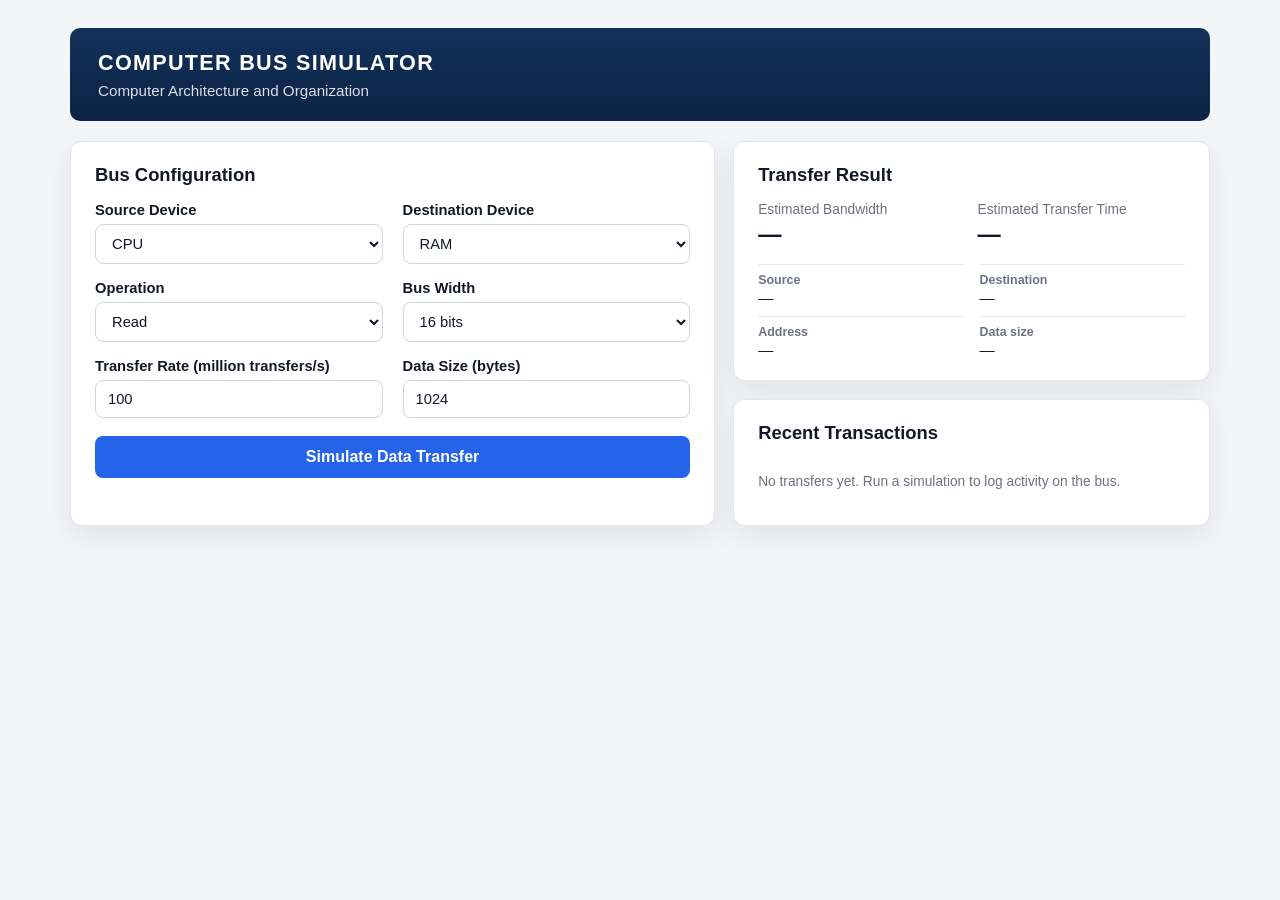
==== index.html @ 8df4a588 "Initial commit" ====
<!DOCTYPE html>
<html lang="en">
<head>
  <meta charset="UTF-8">
  <meta name="viewport" content="width=device-width, initial-scale=1.0">
  <title>Computer Bus Simulator</title>
  <link rel="stylesheet" href="css/styles.css">
</head>
<body>
  <div class="app">
    <header class="hero">
      <div>
        <h1>COMPUTER BUS SIMULATOR</h1>
        <p>Computer Architecture and Organization</p>
      </div>
    </header>

    <main class="layout">
      <section class="card">
        <h2>Bus Configuration</h2>
        <form id="configForm" novalidate>
          <div class="grid-2">
            <label>
              Source Device
              <select id="source" required>
                <option value="CPU">CPU</option>
                <option value="RAM">RAM</option>
                <option value="Storage">Storage</option>
                <option value="I/O">I/O Device</option>
              </select>
            </label>
            <label>
              Destination Device
              <select id="destination" required>
                <option value="CPU">CPU</option>
                <option value="RAM" selected>RAM</option>
                <option value="Storage">Storage</option>
                <option value="I/O">I/O Device</option>
              </select>
            </label>
            <label>
              Operation
              <select id="operation" required>
                <option value="Read">Read</option>
                <option value="Write">Write</option>
              </select>
            </label>
            <label>
              Bus Width
              <select id="busWidth" required>
                <option value="8">8 bits</option>
                <option value="16" selected>16 bits</option>
                <option value="32">32 bits</option>
                <option value="64">64 bits</option>
              </select>
            </label>
            <label>
              Transfer Rate (million transfers/s)
              <input id="transferRate" type="number" min="0.01" step="0.01" value="100" required>
            </label>
            <label>
              Data Size (bytes)
              <input id="dataSize" type="number" min="1" step="1" value="1024" required>
            </label>
          </div>

          <p id="formError" class="error" hidden></p>

          <button type="submit" class="primary" id="simulateBtn">
            Simulate Data Transfer
          </button>
        </form>
      </section>

      <aside class="stack">
        <section class="card">
          <h2>Transfer Result</h2>
          <div class="metrics">
            <div>
              <span class="muted">Estimated Bandwidth</span>
              <strong id="bandwidthValue">—</strong>
            </div>
            <div>
              <span class="muted">Estimated Transfer Time</span>
              <strong id="timeValue">—</strong>
            </div>
          </div>
          <dl class="result-grid" id="resultDetails">
            <div><dt>Source</dt><dd id="resSource">—</dd></div>
            <div><dt>Destination</dt><dd id="resDest">—</dd></div>
            <div><dt>Address</dt><dd id="resAddress">—</dd></div>
            <div><dt>Data size</dt><dd id="resSize">—</dd></div>
          </dl>
        </section>

        <section class="card">
          <h2>Recent Transactions</h2>
          <div id="history" class="history">
            <p class="muted">No transfers yet. Run a simulation to log activity on the bus.</p>
          </div>
        </section>
      </aside>
    </main>
  </div>

  <script src="js/simulator.js"></script>
  <script src="js/app.js"></script>
</body>
</html>
---- css/styles.css ----
:root {
  --navy: #12315b;
  --navy-deep: #0c2344;
  --blue: #2563eb;
  --blue-hover: #1d4ed8;
  --line: #e5e7eb;
  --muted: #6b7280;
  --text: #111827;
  --bg: #f3f5f8;
  --card: #ffffff;
  --err: #b91c1c;
  --shadow: 0 10px 30px rgba(15, 23, 42, 0.08);
}

* {
  box-sizing: border-box;
}

body {
  margin: 0;
  font-family: "Segoe UI", Tahoma, Geneva, Verdana, sans-serif;
  color: var(--text);
  background: var(--bg);
}

.app {
  max-width: 1180px;
  margin: 0 auto;
  padding: 28px 20px 48px;
}

.hero {
  background: linear-gradient(180deg, var(--navy) 0%, var(--navy-deep) 100%);
  color: #fff;
  border-radius: 10px;
  padding: 22px 28px;
  margin-bottom: 20px;
}

.hero h1 {
  margin: 0;
  font-size: 1.35rem;
  letter-spacing: 0.06em;
}

.hero p {
  margin: 6px 0 0;
  opacity: 0.85;
  font-size: 0.95rem;
}

.layout {
  display: grid;
  grid-template-columns: 1.15fr 0.85fr;
  gap: 18px;
}

.stack {
  display: flex;
  flex-direction: column;
  gap: 18px;
}

.card {
  background: var(--card);
  border: 1px solid var(--line);
  border-radius: 12px;
  padding: 22px 24px;
  box-shadow: var(--shadow);
}

.card h2 {
  margin: 0 0 16px;
  font-size: 1.15rem;
}

.grid-2 {
  display: grid;
  grid-template-columns: 1fr 1fr;
  gap: 16px 20px;
}

label {
  display: flex;
  flex-direction: column;
  gap: 6px;
  font-size: 0.92rem;
  font-weight: 600;
}

input,
select {
  font: inherit;
  font-weight: 400;
  padding: 10px 12px;
  border: 1px solid #d1d5db;
  border-radius: 8px;
  background: #fff;
  color: var(--text);
}

input:focus,
select:focus {
  outline: 2px solid #93c5fd;
  border-color: var(--blue);
}

.primary {
  margin-top: 18px;
  width: 100%;
  border: 0;
  background: var(--blue);
  color: #fff;
  font: inherit;
  font-weight: 600;
  padding: 12px 16px;
  border-radius: 8px;
  cursor: pointer;
}

.primary:hover {
  background: var(--blue-hover);
}

.error {
  margin: 14px 0 0;
  color: var(--err);
  background: #fef2f2;
  border: 1px solid #fecaca;
  border-radius: 8px;
  padding: 10px 12px;
  font-size: 0.9rem;
}

.metrics {
  display: grid;
  grid-template-columns: 1fr 1fr;
  gap: 12px;
  margin-bottom: 16px;
}

.metrics div {
  display: flex;
  flex-direction: column;
  gap: 4px;
}

.metrics strong {
  font-size: 1.45rem;
}

.muted {
  color: var(--muted);
  font-size: 0.86rem;
  font-weight: 500;
}

.result-grid {
  display: grid;
  grid-template-columns: 1fr 1fr;
  gap: 10px 16px;
  margin: 0;
}

.result-grid div {
  border-top: 1px solid var(--line);
  padding-top: 8px;
}

dt {
  font-size: 0.78rem;
  color: var(--muted);
  font-weight: 600;
}

dd {
  margin: 2px 0 0;
  font-size: 0.95rem;
}

.history {
  display: flex;
  flex-direction: column;
  gap: 10px;
  max-height: 280px;
  overflow: auto;
}

.tx {
  border: 1px solid var(--line);
  border-radius: 8px;
  padding: 10px 12px;
  background: #fafbfc;
}

.tx strong {
  display: block;
  margin-bottom: 4px;
}

.tx p {
  margin: 0;
  font-size: 0.85rem;
  color: #374151;
}

@media (max-width: 900px) {
  .layout,
  .grid-2,
  .metrics,
  .result-grid {
    grid-template-columns: 1fr;
  }
}
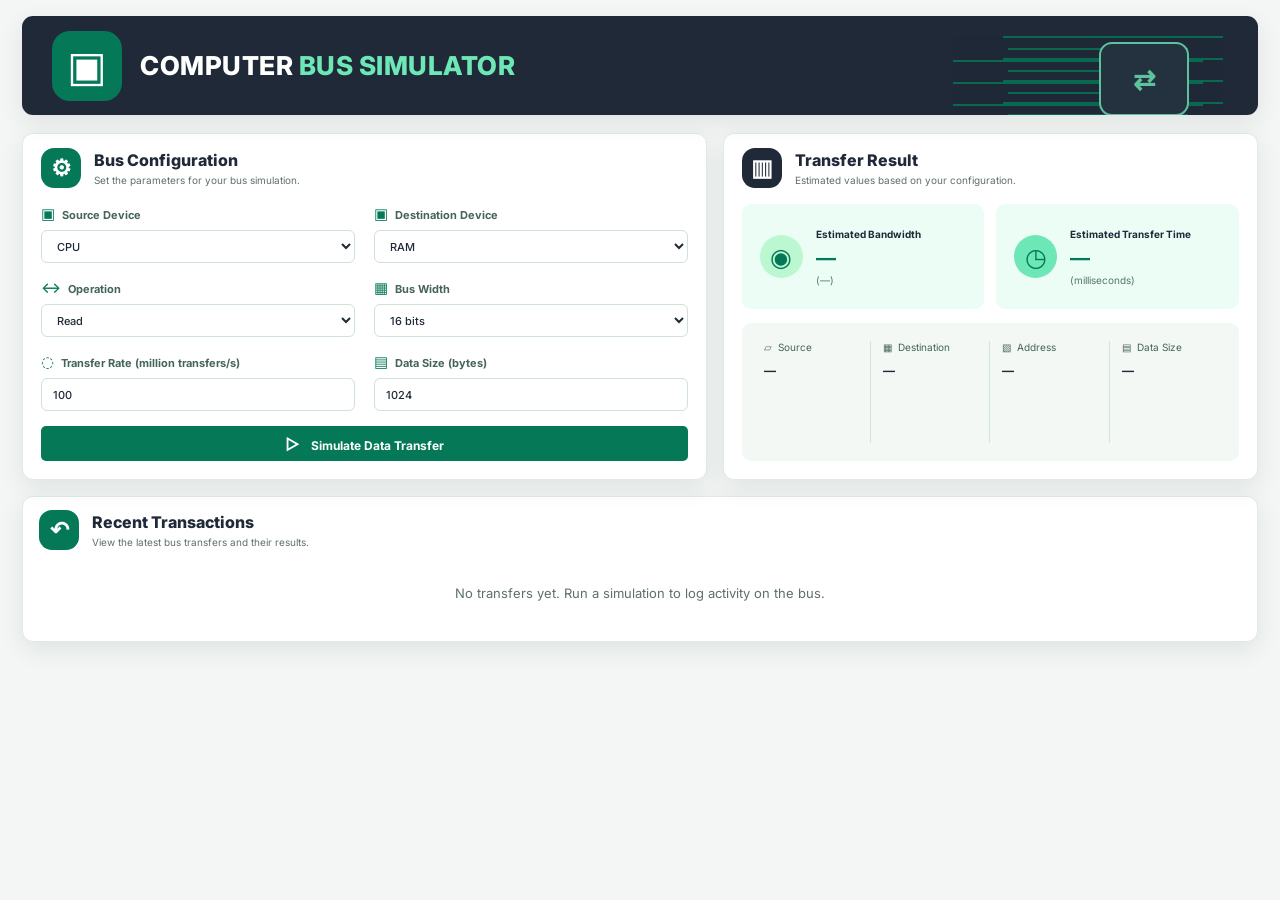
==== commit 883bc1ad: "Repairs" ====
--- a/index.html
+++ b/index.html
@@ -4,105 +4,82 @@
   <meta charset="UTF-8">
   <meta name="viewport" content="width=device-width, initial-scale=1.0">
   <title>Computer Bus Simulator</title>
+  <link rel="preconnect" href="https://fonts.googleapis.com">
+  <link rel="preconnect" href="https://fonts.gstatic.com" crossorigin>
+  <link href="https://fonts.googleapis.com/css2?family=Inter:wght@400;500;600;700;800&display=swap" rel="stylesheet">
   <link rel="stylesheet" href="css/styles.css">
 </head>
 <body>
   <div class="app">
     <header class="hero">
-      <div>
-        <h1>COMPUTER BUS SIMULATOR</h1>
-        <p>Computer Architecture and Organization</p>
+      <div class="hero-icon">▣</div>
+      <div class="hero-copy">
+        <h1>COMPUTER <span>BUS SIMULATOR</span></h1>
       </div>
+      <div class="circuit-art" aria-hidden="true"><i></i><i></i><i></i><b>⇄</b></div>
     </header>
 
-    <main class="layout">
-      <section class="card">
-        <h2>Bus Configuration</h2>
+    <main class="top-grid">
+      <section class="card configuration-card">
+        <div class="section-heading">
+          <span class="section-icon">⚙</span>
+          <div><h2>Bus Configuration</h2><p>Set the parameters for your bus simulation.</p></div>
+        </div>
         <form id="configForm" novalidate>
-          <div class="grid-2">
-            <label>
-              Source Device
+          <div class="form-grid">
+            <label><span>▣ <strong>Source Device</strong></span>
               <select id="source" required>
-                <option value="CPU">CPU</option>
-                <option value="RAM">RAM</option>
-                <option value="Storage">Storage</option>
-                <option value="I/O">I/O Device</option>
+                <option value="CPU">CPU</option><option value="RAM">RAM</option><option value="Storage">Storage</option><option value="I/O">I/O Device</option>
               </select>
             </label>
-            <label>
-              Destination Device
+            <label><span>▣ <strong>Destination Device</strong></span>
               <select id="destination" required>
-                <option value="CPU">CPU</option>
-                <option value="RAM" selected>RAM</option>
-                <option value="Storage">Storage</option>
-                <option value="I/O">I/O Device</option>
+                <option value="CPU">CPU</option><option value="RAM" selected>RAM</option><option value="Storage">Storage</option><option value="I/O">I/O Device</option>
               </select>
             </label>
-            <label>
-              Operation
-              <select id="operation" required>
-                <option value="Read">Read</option>
-                <option value="Write">Write</option>
-              </select>
+            <label><span>↔ <strong>Operation</strong></span>
+              <select id="operation" required><option value="Read">Read</option><option value="Write">Write</option></select>
             </label>
-            <label>
-              Bus Width
-              <select id="busWidth" required>
-                <option value="8">8 bits</option>
-                <option value="16" selected>16 bits</option>
-                <option value="32">32 bits</option>
-                <option value="64">64 bits</option>
-              </select>
+            <label><span>▦ <strong>Bus Width</strong></span>
+              <select id="busWidth" required><option value="8">8 bits</option><option value="16" selected>16 bits</option><option value="32">32 bits</option><option value="64">64 bits</option></select>
             </label>
-            <label>
-              Transfer Rate (million transfers/s)
+            <label><span>◌ <strong>Transfer Rate (million transfers/s)</strong></span>
               <input id="transferRate" type="number" min="0.01" step="0.01" value="100" required>
             </label>
-            <label>
-              Data Size (bytes)
+            <label><span>▤ <strong>Data Size (bytes)</strong></span>
               <input id="dataSize" type="number" min="1" step="1" value="1024" required>
             </label>
           </div>
-
           <p id="formError" class="error" hidden></p>
-
-          <button type="submit" class="primary" id="simulateBtn">
-            Simulate Data Transfer
-          </button>
+          <button type="submit" class="primary" id="simulateBtn"><span>▷</span> Simulate Data Transfer</button>
         </form>
       </section>
 
-      <aside class="stack">
-        <section class="card">
-          <h2>Transfer Result</h2>
-          <div class="metrics">
-            <div>
-              <span class="muted">Estimated Bandwidth</span>
-              <strong id="bandwidthValue">—</strong>
-            </div>
-            <div>
-              <span class="muted">Estimated Transfer Time</span>
-              <strong id="timeValue">—</strong>
-            </div>
-          </div>
-          <dl class="result-grid" id="resultDetails">
-            <div><dt>Source</dt><dd id="resSource">—</dd></div>
-            <div><dt>Destination</dt><dd id="resDest">—</dd></div>
-            <div><dt>Address</dt><dd id="resAddress">—</dd></div>
-            <div><dt>Data size</dt><dd id="resSize">—</dd></div>
-          </dl>
-        </section>
+      <section class="card result-card">
+        <div class="section-heading">
+          <span class="section-icon result-icon">▥</span>
+          <div><h2>Transfer Result</h2><p>Estimated values based on your configuration.</p></div>
+        </div>
+        <div class="metrics">
+          <article class="metric bandwidth"><span class="metric-icon">◉</span><div><h3>Estimated Bandwidth</h3><strong id="bandwidthValue">—</strong><small id="bandwidthSub">(—)</small></div></article>
+          <article class="metric time"><span class="metric-icon">◷</span><div><h3>Estimated Transfer Time</h3><strong id="timeValue">—</strong><small>(milliseconds)</small></div></article>
+        </div>
+        <dl class="result-grid">
+          <div><dt>▱ &nbsp;Source</dt><dd id="resSource">—</dd></div>
+          <div><dt>▦ &nbsp;Destination</dt><dd id="resDest">—</dd></div>
+          <div><dt>▧ &nbsp;Address</dt><dd id="resAddress">—</dd></div>
+          <div><dt>▤ &nbsp;Data Size</dt><dd id="resSize">—</dd></div>
+        </dl>
+      </section>
+    </main>
 
-        <section class="card">
-          <h2>Recent Transactions</h2>
-          <div id="history" class="history">
-            <p class="muted">No transfers yet. Run a simulation to log activity on the bus.</p>
-          </div>
-        </section>
-      </aside>
-    </main>
+    <section class="card transactions-card">
+      <div class="transactions-heading">
+        <div class="section-heading"><span class="section-icon">↶</span><div><h2>Recent Transactions</h2><p>View the latest bus transfers and their results.</p></div></div>
+      </div>
+      <div id="history" class="history"><p class="empty">No transfers yet. Run a simulation to log activity on the bus.</p></div>
+    </section>
   </div>
-
   <script src="js/simulator.js"></script>
   <script src="js/app.js"></script>
 </body>
--- a/css/styles.css
+++ b/css/styles.css
@@ -1,214 +1,45 @@
 :root {
-  --navy: #12315b;
-  --navy-deep: #0c2344;
-  --blue: #2563eb;
-  --blue-hover: #1d4ed8;
-  --line: #e5e7eb;
-  --muted: #6b7280;
-  --text: #111827;
-  --bg: #f3f5f8;
+  --graphite: #1f2937;
+  --emerald: #047857;
+  --mint: #6ee7b7;
+  --text: #1f2937;
+  --muted: #5f706b;
+  --line: #d6e5df;
+  --bg: #f3f6f4;
   --card: #ffffff;
-  --err: #b91c1c;
-  --shadow: 0 10px 30px rgba(15, 23, 42, 0.08);
+  --shadow: 0 8px 25px rgba(31, 41, 55, .09);
 }
-
-* {
-  box-sizing: border-box;
-}
-
-body {
-  margin: 0;
-  font-family: "Segoe UI", Tahoma, Geneva, Verdana, sans-serif;
-  color: var(--text);
-  background: var(--bg);
-}
-
-.app {
-  max-width: 1180px;
-  margin: 0 auto;
-  padding: 28px 20px 48px;
-}
-
-.hero {
-  background: linear-gradient(180deg, var(--navy) 0%, var(--navy-deep) 100%);
-  color: #fff;
-  border-radius: 10px;
-  padding: 22px 28px;
-  margin-bottom: 20px;
-}
-
-.hero h1 {
-  margin: 0;
-  font-size: 1.35rem;
-  letter-spacing: 0.06em;
-}
-
-.hero p {
-  margin: 6px 0 0;
-  opacity: 0.85;
-  font-size: 0.95rem;
-}
-
-.layout {
-  display: grid;
-  grid-template-columns: 1.15fr 0.85fr;
-  gap: 18px;
-}
-
-.stack {
-  display: flex;
-  flex-direction: column;
-  gap: 18px;
-}
-
-.card {
-  background: var(--card);
-  border: 1px solid var(--line);
-  border-radius: 12px;
-  padding: 22px 24px;
-  box-shadow: var(--shadow);
-}
-
-.card h2 {
-  margin: 0 0 16px;
-  font-size: 1.15rem;
-}
-
-.grid-2 {
-  display: grid;
-  grid-template-columns: 1fr 1fr;
-  gap: 16px 20px;
-}
-
-label {
-  display: flex;
-  flex-direction: column;
-  gap: 6px;
-  font-size: 0.92rem;
-  font-weight: 600;
-}
-
-input,
-select {
-  font: inherit;
-  font-weight: 400;
-  padding: 10px 12px;
-  border: 1px solid #d1d5db;
-  border-radius: 8px;
-  background: #fff;
-  color: var(--text);
-}
-
-input:focus,
-select:focus {
-  outline: 2px solid #93c5fd;
-  border-color: var(--blue);
-}
-
-.primary {
-  margin-top: 18px;
-  width: 100%;
-  border: 0;
-  background: var(--blue);
-  color: #fff;
-  font: inherit;
-  font-weight: 600;
-  padding: 12px 16px;
-  border-radius: 8px;
-  cursor: pointer;
-}
-
-.primary:hover {
-  background: var(--blue-hover);
-}
-
-.error {
-  margin: 14px 0 0;
-  color: var(--err);
-  background: #fef2f2;
-  border: 1px solid #fecaca;
-  border-radius: 8px;
-  padding: 10px 12px;
-  font-size: 0.9rem;
-}
-
-.metrics {
-  display: grid;
-  grid-template-columns: 1fr 1fr;
-  gap: 12px;
-  margin-bottom: 16px;
-}
-
-.metrics div {
-  display: flex;
-  flex-direction: column;
-  gap: 4px;
-}
-
-.metrics strong {
-  font-size: 1.45rem;
-}
-
-.muted {
-  color: var(--muted);
-  font-size: 0.86rem;
-  font-weight: 500;
-}
-
-.result-grid {
-  display: grid;
-  grid-template-columns: 1fr 1fr;
-  gap: 10px 16px;
-  margin: 0;
-}
-
-.result-grid div {
-  border-top: 1px solid var(--line);
-  padding-top: 8px;
-}
-
-dt {
-  font-size: 0.78rem;
-  color: var(--muted);
-  font-weight: 600;
-}
-
-dd {
-  margin: 2px 0 0;
-  font-size: 0.95rem;
-}
-
-.history {
-  display: flex;
-  flex-direction: column;
-  gap: 10px;
-  max-height: 280px;
-  overflow: auto;
-}
-
-.tx {
-  border: 1px solid var(--line);
-  border-radius: 8px;
-  padding: 10px 12px;
-  background: #fafbfc;
-}
-
-.tx strong {
-  display: block;
-  margin-bottom: 4px;
-}
-
-.tx p {
-  margin: 0;
-  font-size: 0.85rem;
-  color: #374151;
-}
-
-@media (max-width: 900px) {
-  .layout,
-  .grid-2,
-  .metrics,
-  .result-grid {
-    grid-template-columns: 1fr;
-  }
-}
+* { box-sizing: border-box; }
+body { margin: 0; font-family: Inter, "Segoe UI", sans-serif; color: var(--text); background: var(--bg); font-size: 13px; }
+.app { max-width: 1400px; margin: 0 auto; padding: 16px 22px 34px; }
+.hero { height: 99px; display: flex; align-items: center; position: relative; overflow: hidden; padding: 14px 30px; color: white; border-radius: 11px; background: var(--graphite); box-shadow: var(--shadow); }
+.hero-icon { display: grid; place-items: center; width: 70px; height: 70px; margin-right: 18px; border-radius: 18px; background: var(--emerald); font-size: 42px; line-height: 1; color: #fff; }
+.hero-copy { position: relative; z-index: 1; }
+.hero h1 { margin: 0; font-size: 26px; letter-spacing: .02em; font-weight: 800; }
+.hero h1 span { color: var(--mint); }
+.hero h2 { margin: 3px 0 0; font-size: 13px; font-weight: 700; }
+.hero p { margin: 6px 0 0; font-size: 10px; color: #d9f5e8; }
+.circuit-art { position: absolute; right: 35px; top: 6px; width: 300px; height: 90px; opacity: .8; }
+.circuit-art i { display: block; position: absolute; right: 0; width: 220px; height: 2px; background: var(--emerald); transform: rotate(0deg); box-shadow: 0 22px var(--emerald), 0 44px var(--emerald), 0 66px var(--emerald); }
+.circuit-art i:nth-child(1) { top: 14px; right: 0; }.circuit-art i:nth-child(2) { top: 26px; right: 35px; width: 180px; }.circuit-art i:nth-child(3) { top: 38px; right: 20px; width: 250px; }
+.circuit-art b { position: absolute; right: 34px; top: 20px; display: grid; place-items: center; width: 90px; height: 74px; border: 2px solid var(--mint); border-radius: 13px; font-size: 27px; color: var(--mint); background: #263442; }
+.top-grid { display: grid; grid-template-columns: 1.28fr 1fr; gap: 16px; margin-top: 18px; }
+.card { background: var(--card); border: 1px solid #e0ebe6; border-radius: 11px; box-shadow: var(--shadow); }
+.result-card { display: flex; flex-direction: column; }
+.configuration-card, .result-card { min-height: 335px; padding: 14px 18px 18px; }
+.section-heading { display: flex; align-items: center; gap: 13px; }
+.section-icon { flex: 0 0 auto; display: grid; place-items: center; width: 40px; height: 40px; border-radius: 13px; background: var(--emerald); color: #fff; font-size: 23px; font-weight: 700; }
+.section-heading h2 { margin: 0; font-size: 16px; font-weight: 800; }.section-heading p { margin: 4px 0 0; color: var(--muted); font-size: 10px; }
+.form-grid { display: grid; grid-template-columns: 1fr 1fr; column-gap: 19px; row-gap: 15px; margin-top: 16px; }
+label { min-width: 0; display: flex; flex-direction: column; gap: 7px; color: #45645a; font-size: 11px; font-weight: 500; }
+label span { display: block; white-space: nowrap; } label span:first-letter { color: var(--emerald); font-size: 15px; } label strong { margin-left: 4px; }
+select, input { width: 100%; height: 33px; padding: 7px 11px; border: 1px solid #cfe1d9; border-radius: 6px; color: var(--graphite); background: #fff; font: inherit; font-size: 11px; }
+select:focus, input:focus { outline: 2px solid #b7efd5; border-color: var(--emerald); }
+.primary { width: 100%; height: 35px; margin-top: 15px; border: 0; border-radius: 5px; color: #fff; background: var(--emerald); font: inherit; font-size: 12px; font-weight: 700; cursor: pointer; }.primary:hover { background: #065f46; }.primary span { margin-right: 8px; font-size: 16px; }
+.error { margin: 10px 0 0; padding: 8px; color: #b91c1c; border-left: 3px solid #ef4444; background: #fef2f2; font-size: 11px; }
+.result-icon { background: var(--graphite); }
+.metrics { display: grid; grid-template-columns: 1fr 1fr; gap: 12px; margin-top: 16px; }.metric { display: flex; align-items: center; gap: 13px; min-height: 105px; padding: 13px 18px; border-radius: 9px; }.bandwidth { background: #ecfdf5; }.time { background: #ecfdf5; }.metric-icon { display: grid; place-items: center; width: 43px; height: 43px; border-radius: 50%; color: var(--emerald); background: #bbf7d0; font-size: 25px; }.time .metric-icon { color: var(--emerald); background: var(--mint); }.metric h3 { margin: 0 0 6px; font-size: 10px; }.metric strong { display: block; color: var(--emerald); font-size: 20px; }.time strong { color: var(--emerald); }.metric small { display: block; margin-top: 4px; color: #55766a; font-size: 10px; }
+.result-grid { display: grid; flex: 1; grid-template-columns: repeat(4, 1fr); align-items: stretch; margin: 14px 0 0; padding: 18px 10px; border-radius: 9px; background: #f3f8f5; }.result-grid div { min-width: 0; padding: 0 12px; border-right: 1px solid #d2e5dc; }.result-grid div:last-child { border: 0; }.result-grid dt { color: #45645a; font-size: 10px; white-space: nowrap; }.result-grid dd { margin: 10px 0 0; font-size: 12px; font-weight: 700; }
+.transactions-card { margin-top: 16px; padding: 13px 16px 18px; }.transactions-heading { display: flex; justify-content: space-between; align-items: center; }.view-all { padding: 8px 13px; border: 1px solid #82b4ff; border-radius: 6px; color: #1665dd; background: #fff; font-size: 11px; font-weight: 700; }.history { margin-top: 13px; overflow-x: auto; }.history table { width: 100%; min-width: 850px; border-collapse: separate; border-spacing: 0; overflow: hidden; border: 1px solid #dce7f4; border-radius: 7px; }.history th { padding: 8px 12px; background: #edf4fc; color: #4e6787; text-align: left; font-size: 9px; white-space: nowrap; }.history td { padding: 7px 12px; border-top: 1px solid #e4edf7; color: #345070; font-size: 10px; white-space: nowrap; }.history tr:first-child td { border-top: 0; }.empty { margin: 0; padding: 22px; color: var(--muted); text-align: center; }.status { display: inline-block; padding: 4px 10px; border-radius: 12px; font-size: 9px; font-weight: 700; }.completed { color: #14945a; background: #d9f8e8; }.pending { color: #bf7600; background: #fff0c9; }.failed { color: #db3340; background: #ffe0e3; }
+@media (max-width: 900px) { .app { padding: 12px; }.circuit-art { opacity: .25; right: -20px; }.top-grid { grid-template-columns: 1fr; }.configuration-card, .result-card { min-height: auto; } }
+@media (max-width: 600px) { .hero { height: auto; min-height: 105px; padding: 16px; }.hero-icon { width: 52px; height: 52px; margin-right: 10px; font-size: 30px; }.hero h1 { font-size: 17px; }.hero h2 { font-size: 10px; }.hero p { font-size: 8px; }.form-grid, .metrics { grid-template-columns: 1fr; }.result-grid { grid-template-columns: 1fr 1fr; row-gap: 15px; }.result-grid div:nth-child(2) { border-right: 0; }.transactions-heading { align-items: flex-start; gap: 10px; }.view-all { display: none; } }
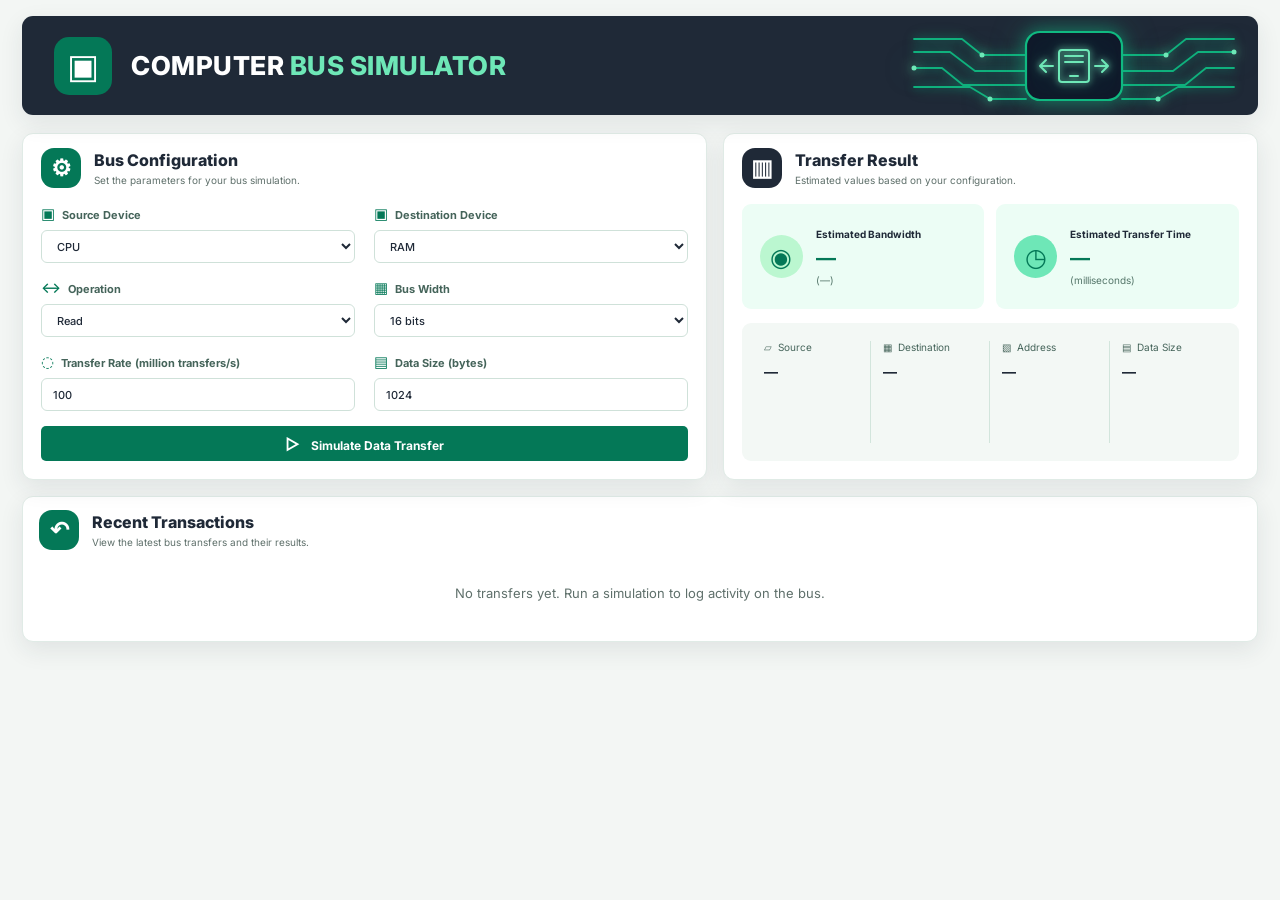
==== commit 0da07e2b: "Repairs" ====
--- a/index.html
+++ b/index.html
@@ -16,7 +16,35 @@
       <div class="hero-copy">
         <h1>COMPUTER <span>BUS SIMULATOR</span></h1>
       </div>
-      <div class="circuit-art" aria-hidden="true"><i></i><i></i><i></i><b>⇄</b></div>
+      <div class="circuit-art" aria-hidden="true">
+        <svg viewBox="0 0 320 90" role="presentation">
+          <g class="traces">
+            <path d="M0 18H48L68 34H112" />
+            <path d="M0 31H36L61 50H112" />
+            <path d="M0 47H28L49 64H112" />
+            <path d="M0 66H56L76 78H112" />
+            <path d="M320 18H272L252 34H208" />
+            <path d="M320 31H284L259 50H208" />
+            <path d="M320 47H292L271 64H208" />
+            <path d="M320 66H264L244 78H208" />
+          </g>
+          <g class="nodes">
+            <circle cx="0" cy="47" r="2.5" />
+            <circle cx="68" cy="34" r="2.5" />
+            <circle cx="76" cy="78" r="2.5" />
+            <circle cx="320" cy="31" r="2.5" />
+            <circle cx="252" cy="34" r="2.5" />
+            <circle cx="244" cy="78" r="2.5" />
+          </g>
+          <rect class="module" x="112" y="11" width="96" height="68" rx="14" />
+          <g class="transfer-icon">
+            <rect x="145" y="29" width="30" height="32" rx="3" />
+            <path d="M151 35H169M151 41H169M156 55H164" />
+            <path d="M139 45H126M126 45L132 39M126 45L132 51" />
+            <path d="M181 45H194M194 45L188 39M194 45L188 51" />
+          </g>
+        </svg>
+      </div>
     </header>
 
     <main class="top-grid">
--- a/css/styles.css
+++ b/css/styles.css
@@ -13,16 +13,55 @@
 body { margin: 0; font-family: Inter, "Segoe UI", sans-serif; color: var(--text); background: var(--bg); font-size: 13px; }
 .app { max-width: 1400px; margin: 0 auto; padding: 16px 22px 34px; }
 .hero { height: 99px; display: flex; align-items: center; position: relative; overflow: hidden; padding: 14px 30px; color: white; border-radius: 11px; background: var(--graphite); box-shadow: var(--shadow); }
-.hero-icon { display: grid; place-items: center; width: 70px; height: 70px; margin-right: 18px; border-radius: 18px; background: var(--emerald); font-size: 42px; line-height: 1; color: #fff; }
+.hero-icon { display: grid; place-items: center; width: 58px; height: 58px; margin: 0 19px 0 2px; border-radius: 15px; background: var(--emerald); font-size: 34px; line-height: 1; color: #fff; }
 .hero-copy { position: relative; z-index: 1; }
 .hero h1 { margin: 0; font-size: 26px; letter-spacing: .02em; font-weight: 800; }
 .hero h1 span { color: var(--mint); }
 .hero h2 { margin: 3px 0 0; font-size: 13px; font-weight: 700; }
 .hero p { margin: 6px 0 0; font-size: 10px; color: #d9f5e8; }
-.circuit-art { position: absolute; right: 35px; top: 6px; width: 300px; height: 90px; opacity: .8; }
-.circuit-art i { display: block; position: absolute; right: 0; width: 220px; height: 2px; background: var(--emerald); transform: rotate(0deg); box-shadow: 0 22px var(--emerald), 0 44px var(--emerald), 0 66px var(--emerald); }
-.circuit-art i:nth-child(1) { top: 14px; right: 0; }.circuit-art i:nth-child(2) { top: 26px; right: 35px; width: 180px; }.circuit-art i:nth-child(3) { top: 38px; right: 20px; width: 250px; }
-.circuit-art b { position: absolute; right: 34px; top: 20px; display: grid; place-items: center; width: 90px; height: 74px; border: 2px solid var(--mint); border-radius: 13px; font-size: 27px; color: var(--mint); background: #263442; }
+.circuit-art { 
+  position: absolute; 
+  right: 24px; 
+  top: 50%; 
+  width: min(320px, 29vw); 
+  height: 90px; 
+  transform: translateY(-50%); 
+  opacity: 1;
+  animation: circuitPulse 3s ease-in-out infinite;
+}
+@keyframes circuitPulse {
+  0%, 100% { opacity: 1; }
+  50% { opacity: 0.85; }
+}
+.circuit-art svg { display: block; width: 100%; height: 100%; overflow: visible; }
+.circuit-art .traces { 
+  fill: none; 
+  stroke: #10b981; 
+  stroke-width: 1.8; 
+  stroke-linecap: round; 
+  stroke-linejoin: round; 
+  filter: drop-shadow(0 0 4px rgba(16, 185, 129, .6)) drop-shadow(0 0 8px rgba(16, 185, 129, .3));
+  opacity: 0.95;
+}
+.circuit-art .nodes { 
+  fill: #6ee7b7; 
+  filter: drop-shadow(0 0 6px rgba(110, 231, 183, 1)) drop-shadow(0 0 12px rgba(16, 185, 129, .5));
+}
+.circuit-art .module { 
+  fill: #0f172a; 
+  fill-opacity: .95; 
+  stroke: #10b981; 
+  stroke-width: 2.2; 
+  filter: drop-shadow(0 0 8px rgba(16, 185, 129, .5)) drop-shadow(0 0 16px rgba(16, 185, 129, .25));
+}
+.circuit-art .transfer-icon { 
+  fill: none; 
+  stroke: #6ee7b7; 
+  stroke-width: 2; 
+  stroke-linecap: round; 
+  stroke-linejoin: round; 
+  filter: drop-shadow(0 0 3px rgba(110, 231, 183, .8)) drop-shadow(0 0 6px rgba(110, 231, 183, .4));
+}
 .top-grid { display: grid; grid-template-columns: 1.28fr 1fr; gap: 16px; margin-top: 18px; }
 .card { background: var(--card); border: 1px solid #e0ebe6; border-radius: 11px; box-shadow: var(--shadow); }
 .result-card { display: flex; flex-direction: column; }
@@ -39,7 +78,7 @@
 .error { margin: 10px 0 0; padding: 8px; color: #b91c1c; border-left: 3px solid #ef4444; background: #fef2f2; font-size: 11px; }
 .result-icon { background: var(--graphite); }
 .metrics { display: grid; grid-template-columns: 1fr 1fr; gap: 12px; margin-top: 16px; }.metric { display: flex; align-items: center; gap: 13px; min-height: 105px; padding: 13px 18px; border-radius: 9px; }.bandwidth { background: #ecfdf5; }.time { background: #ecfdf5; }.metric-icon { display: grid; place-items: center; width: 43px; height: 43px; border-radius: 50%; color: var(--emerald); background: #bbf7d0; font-size: 25px; }.time .metric-icon { color: var(--emerald); background: var(--mint); }.metric h3 { margin: 0 0 6px; font-size: 10px; }.metric strong { display: block; color: var(--emerald); font-size: 20px; }.time strong { color: var(--emerald); }.metric small { display: block; margin-top: 4px; color: #55766a; font-size: 10px; }
-.result-grid { display: grid; flex: 1; grid-template-columns: repeat(4, 1fr); align-items: stretch; margin: 14px 0 0; padding: 18px 10px; border-radius: 9px; background: #f3f8f5; }.result-grid div { min-width: 0; padding: 0 12px; border-right: 1px solid #d2e5dc; }.result-grid div:last-child { border: 0; }.result-grid dt { color: #45645a; font-size: 10px; white-space: nowrap; }.result-grid dd { margin: 10px 0 0; font-size: 12px; font-weight: 700; }
-.transactions-card { margin-top: 16px; padding: 13px 16px 18px; }.transactions-heading { display: flex; justify-content: space-between; align-items: center; }.view-all { padding: 8px 13px; border: 1px solid #82b4ff; border-radius: 6px; color: #1665dd; background: #fff; font-size: 11px; font-weight: 700; }.history { margin-top: 13px; overflow-x: auto; }.history table { width: 100%; min-width: 850px; border-collapse: separate; border-spacing: 0; overflow: hidden; border: 1px solid #dce7f4; border-radius: 7px; }.history th { padding: 8px 12px; background: #edf4fc; color: #4e6787; text-align: left; font-size: 9px; white-space: nowrap; }.history td { padding: 7px 12px; border-top: 1px solid #e4edf7; color: #345070; font-size: 10px; white-space: nowrap; }.history tr:first-child td { border-top: 0; }.empty { margin: 0; padding: 22px; color: var(--muted); text-align: center; }.status { display: inline-block; padding: 4px 10px; border-radius: 12px; font-size: 9px; font-weight: 700; }.completed { color: #14945a; background: #d9f8e8; }.pending { color: #bf7600; background: #fff0c9; }.failed { color: #db3340; background: #ffe0e3; }
-@media (max-width: 900px) { .app { padding: 12px; }.circuit-art { opacity: .25; right: -20px; }.top-grid { grid-template-columns: 1fr; }.configuration-card, .result-card { min-height: auto; } }
+.result-grid { display: grid; flex: 1; grid-template-columns: repeat(4, 1fr); align-items: stretch; margin: 14px 0 0; padding: 18px 10px; border-radius: 9px; background: #f3f8f5; }.result-grid div { min-width: 0; padding: 0 12px; border-right: 1px solid #d2e5dc; }.result-grid div:last-child { border: 0; }.result-grid dt { color: #45645a; font-size: 10px; white-space: nowrap; }.result-grid dd { margin: 10px 0 0; font-size: 14px; font-weight: 700; }
+.transactions-card { margin-top: 16px; padding: 13px 16px 18px; }.transactions-heading { display: flex; justify-content: space-between; align-items: center; }.history { margin-top: 13px; overflow-x: auto; }.history table { width: 100%; min-width: 850px; border-collapse: separate; border-spacing: 0; overflow: hidden; border: 1px solid var(--line); border-radius: 7px; }.history th { padding: 8px 12px; background: #e5f0eb; color: #45645a; text-align: left; font-size: 9px; white-space: nowrap; }.history td { padding: 7px 12px; border-top: 1px solid #e2eee8; color: #365449; font-size: 10px; white-space: nowrap; }.history tr:first-child td { border-top: 0; }.empty { margin: 0; padding: 22px; color: var(--muted); text-align: center; }
+@media (max-width: 900px) { .app { padding: 12px; }.circuit-art { opacity: .25; right: -20px; width: 320px; }.top-grid { grid-template-columns: 1fr; }.configuration-card, .result-card { min-height: auto; } }
 @media (max-width: 600px) { .hero { height: auto; min-height: 105px; padding: 16px; }.hero-icon { width: 52px; height: 52px; margin-right: 10px; font-size: 30px; }.hero h1 { font-size: 17px; }.hero h2 { font-size: 10px; }.hero p { font-size: 8px; }.form-grid, .metrics { grid-template-columns: 1fr; }.result-grid { grid-template-columns: 1fr 1fr; row-gap: 15px; }.result-grid div:nth-child(2) { border-right: 0; }.transactions-heading { align-items: flex-start; gap: 10px; }.view-all { display: none; } }
